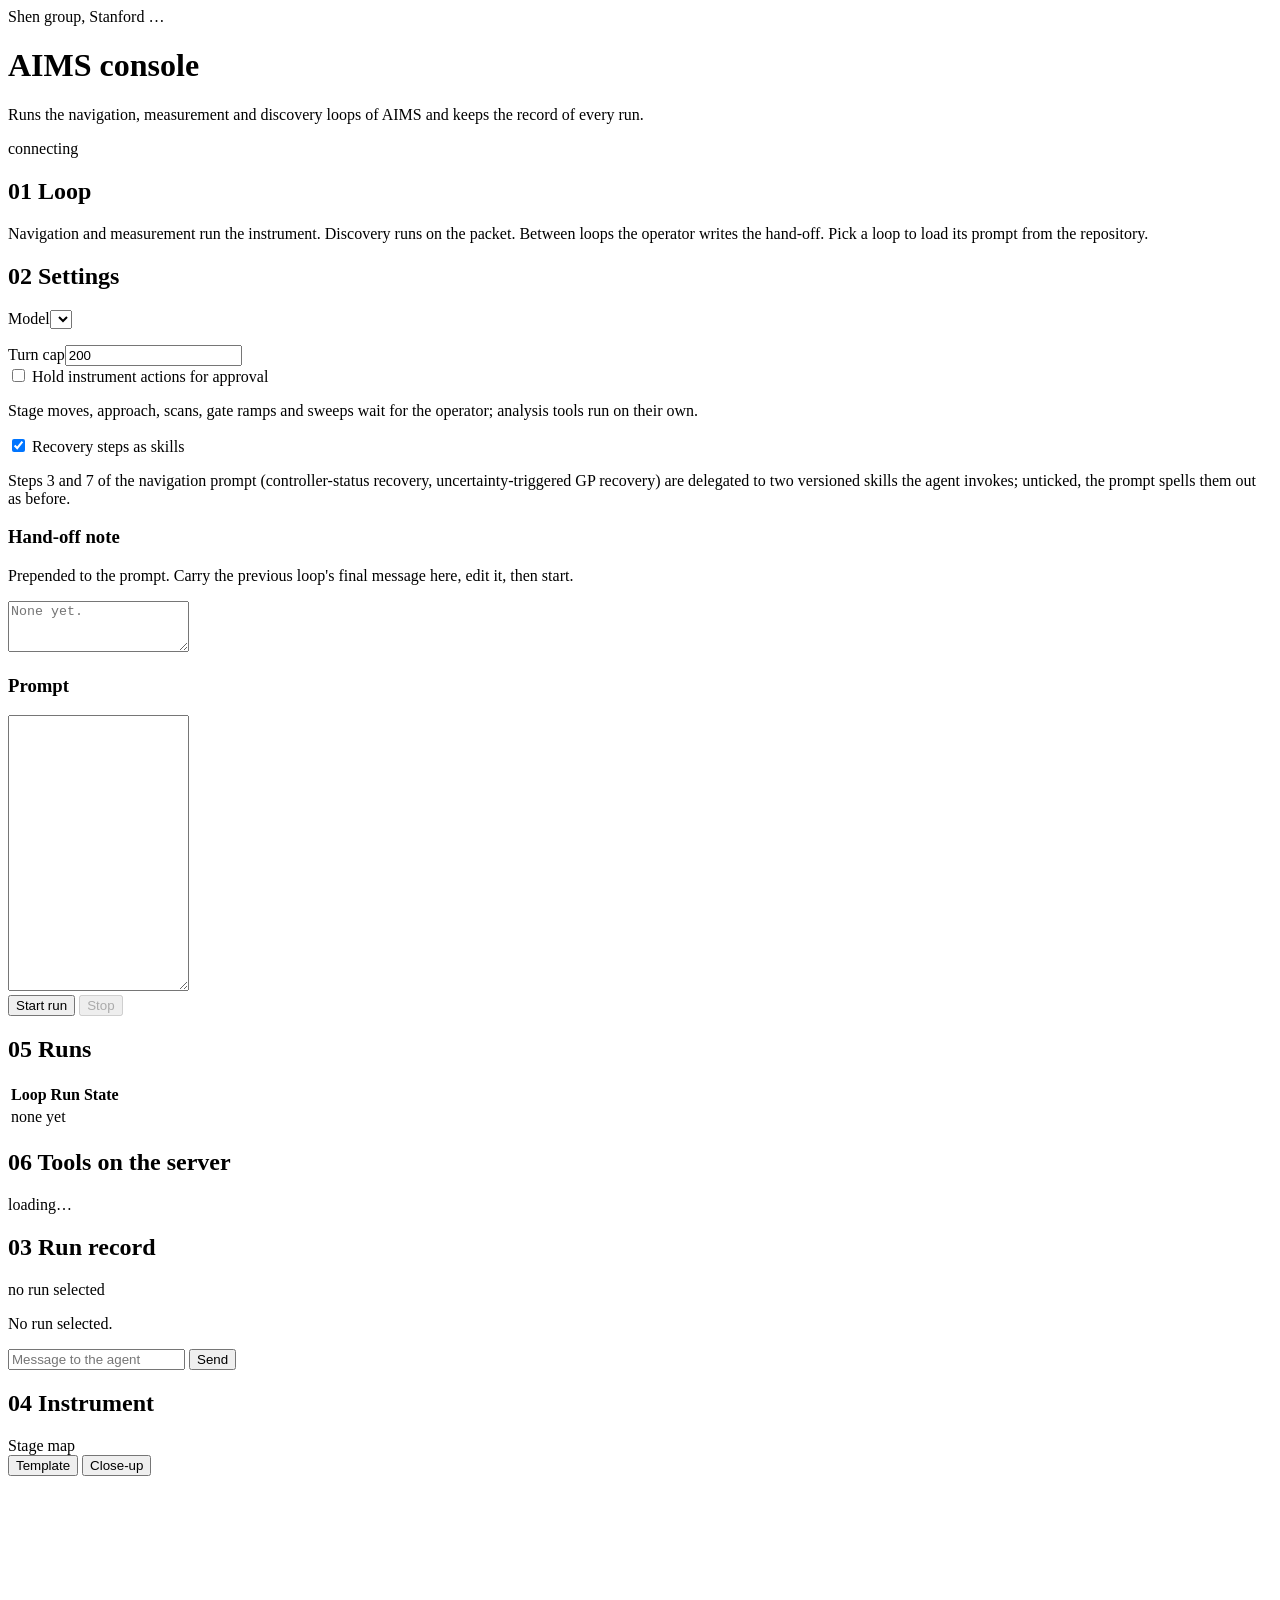
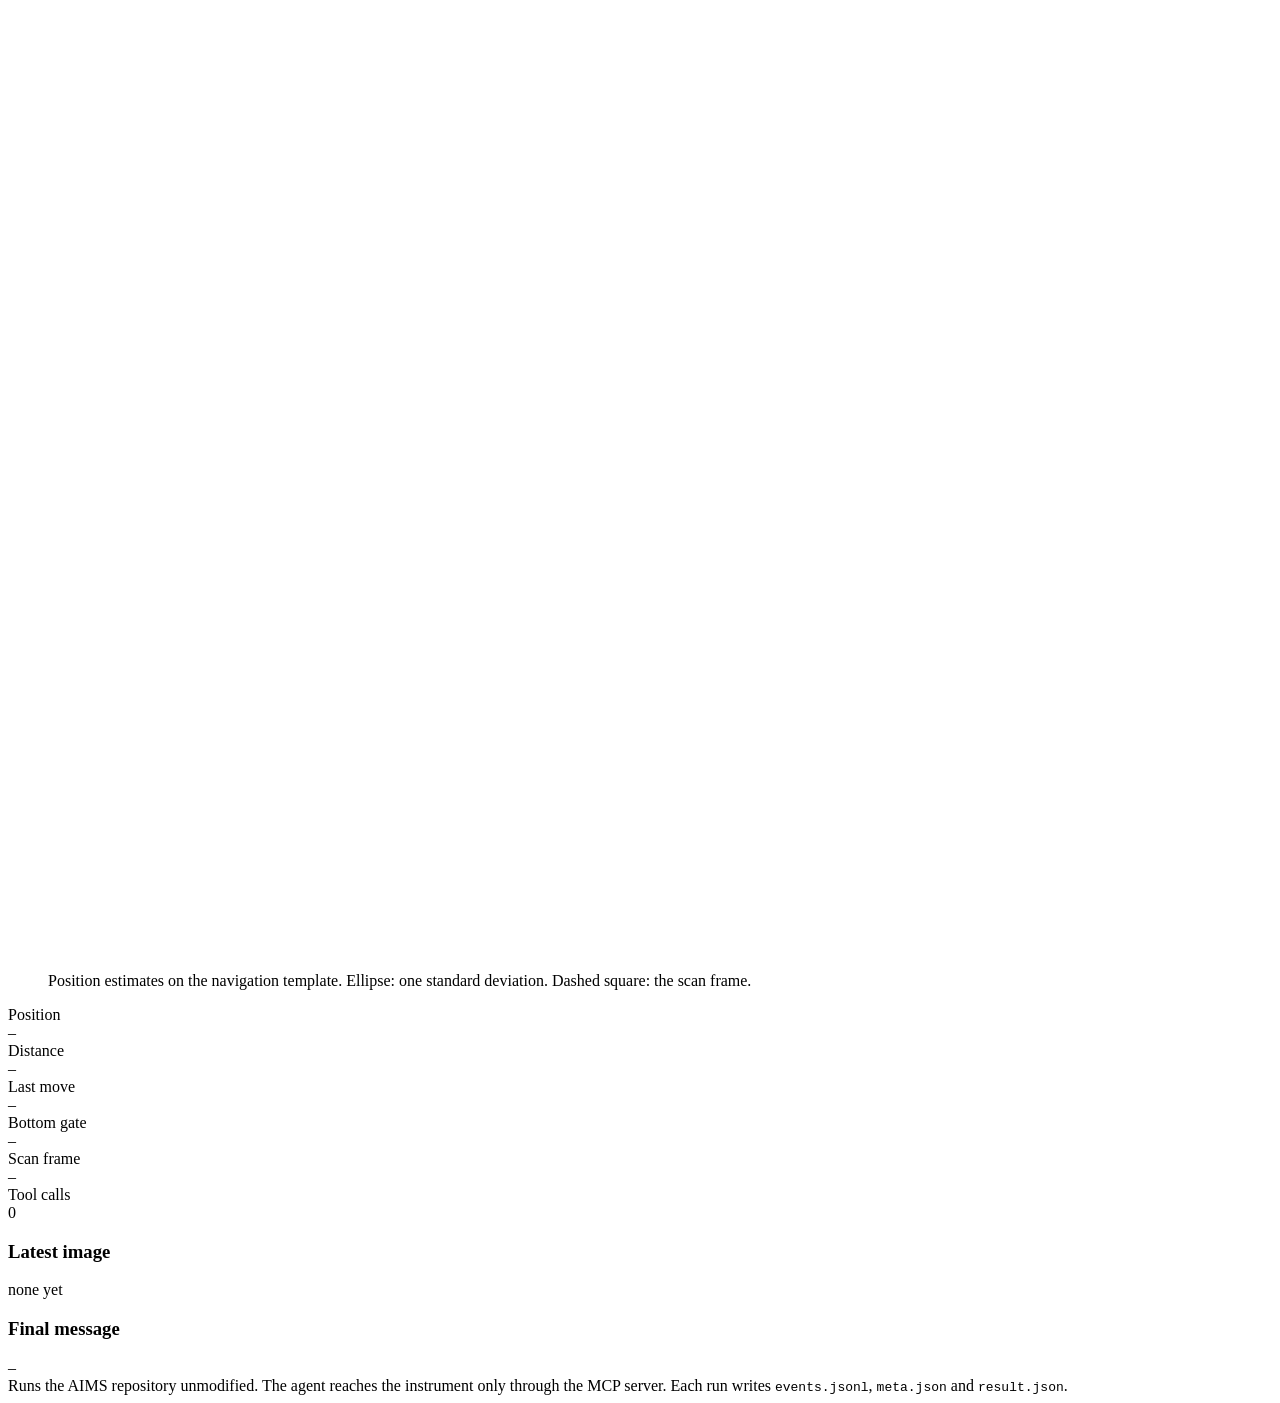
==== aims_console/web/index.html @ bb2802fc "AIMS console: reviewer-run console, simulator, drivers, skills, page builder Co-Authored-By: Claude " ====
<!doctype html>
<html lang="en">
<head>
<meta charset="utf-8">
<meta name="viewport" content="width=device-width, initial-scale=1">
<title>AIMS console</title>
<link rel="stylesheet" href="/static/style.css">
</head>
<body>
<header class="masthead">
  <div class="wide">
    <span class="home">Shen group, Stanford</span>
    <span class="tag mode" id="mode">…</span>
  </div>
</header>

<main class="wide">
  <h1>AIMS console</h1>
  <p class="sub">Runs the navigation, measurement and discovery loops of AIMS and keeps the record of every run.</p>
  <p class="byline" id="byline">connecting</p>
  <p class="note" id="staticnote" hidden></p>
  <div class="ctl" id="servicerow" hidden><span class="ctl-label">Console service</span><input id="service" type="text" spellcheck="false" placeholder="https://aims-console.example.org"><button id="serviceset" class="btn" type="button">Connect</button><span class="note" id="servicenote"></span></div>
  <p class="note" id="publicnote" hidden></p>
  <div class="callout" id="runlocal" hidden>
    <h3>Run it yourself</h3>
    <p>The console runs on your own machine against a simulated instrument, on your own API key; the key never leaves your computer. One of:</p>
    <pre class="cmd" id="cmd_docker"></pre>
    <pre class="cmd" id="cmd_script"></pre>
    <p class="note">Then open <code>http://localhost:8080</code>, which serves this same page connected to the local service, or press Connect above with <code>http://127.0.0.1:8080</code> to drive it from here. Source, manual and the discovery-loop rerun kit: <a id="runlocal_repo" href="#"></a>.</p>
  </div>

  <section id="loop">
    <h2><span class="num">01</span> Loop</h2>
    <p class="note">Navigation and measurement run the instrument. Discovery runs on the packet. Between loops the operator writes the hand-off. Pick a loop to load its prompt from the repository.</p>
    <div class="chain" id="loops"></div>
  </section>

  <div class="grid">
    <div class="col settings">
      <section id="settings">
        <h2><span class="num">02</span> Settings</h2>
        <div class="ctl"><span class="ctl-label">Model</span><select id="modelsel"></select></div>
        <div class="ctl" id="modelfree" hidden><span class="ctl-label">Model id</span><input id="model" type="text" spellcheck="false" placeholder="any model id the provider accepts"></div>
        <p class="note" id="modelnote"></p>
        <div id="keys" hidden>
          <div class="ctl"><span class="ctl-label">Anthropic key</span><input id="key_anthropic" type="password" autocomplete="off" spellcheck="false" placeholder="sk-ant-..."></div>
          <div class="ctl"><span class="ctl-label">OpenAI key</span><input id="key_openai" type="password" autocomplete="off" spellcheck="false" placeholder="sk-..."></div>
          <p class="note">The key for the chosen model's provider; the field follows the model. It goes to the console service with the run request, stays in that run's process for its duration, and is never written to the service's logs or disk. This browser keeps it in session storage until the tab closes. The service has no key of its own.</p>
        </div>
        <div class="ctl"><span class="ctl-label">Turn cap</span><input id="maxturns" type="number" value="200" min="1"><span class="note" id="turnnote"></span></div>
        <label class="chk"><input id="approve" type="checkbox"> Hold instrument actions for approval</label>
        <p class="note">Stage moves, approach, scans, gate ramps and sweeps wait for the operator; analysis tools run on their own.</p>
        <label class="chk" id="skillsrow"><input id="useskills" type="checkbox" checked> Recovery steps as skills</label>
        <p class="note" id="skillsnote">Steps 3 and 7 of the navigation prompt (controller-status recovery, uncertainty-triggered GP recovery) are delegated to two versioned skills the agent invokes; unticked, the prompt spells them out as before.</p>

        <h3>Hand-off note</h3>
        <p class="note">Prepended to the prompt. Carry the previous loop's final message here, edit it, then start.</p>
        <textarea id="handoff" rows="3" placeholder="None yet."></textarea>

        <h3>Prompt <small id="promptsrc"></small></h3>
        <textarea id="prompt" class="prompt" rows="18" spellcheck="false"></textarea>
        <div class="row">
          <button id="start" class="btn primary">Start run</button>
          <button id="stop" class="btn" disabled>Stop</button>
        </div>
      </section>

      <section id="runs-section">
        <h2><span class="num">05</span> Runs</h2>
        <div class="tablebox">
          <table>
            <thead><tr><th>Loop</th><th>Run</th><th>State</th></tr></thead>
            <tbody id="runs"><tr><td class="empty" colspan="3">none yet</td></tr></tbody>
          </table>
        </div>
        <p class="count" id="runcount"></p>
      </section>

      <section id="tools-section">
        <h2><span class="num">06</span> Tools on the server</h2>
        <p class="tools" id="tools">loading…</p>
      </section>
    </div>

    <div class="col record">
      <section id="record">
        <h2><span class="num">03</span> Run record <span class="tag" id="runstate" hidden></span><small class="muted" id="rundetail"></small></h2>
        <p class="readout"><span class="mono" id="runid">no run selected</span><a id="download" href="#" download hidden>events.jsonl</a></p>
        <div id="approval" class="callout warn" hidden>
          <h3>Approval needed</h3>
          <p><code id="apname"></code></p>
          <div class="args" id="apinput"></div>
          <div class="row">
            <input id="apnote" class="grow" type="text" placeholder="Note to the agent (optional)">
            <button id="apallow" class="btn primary">Allow</button>
            <button id="apdeny" class="btn">Deny</button>
          </div>
        </div>
        <div id="steps" class="ledger"><p class="empty">No run selected.</p></div>
        <div class="composer">
          <input id="msg" type="text" placeholder="Message to the agent">
          <button id="send" class="btn">Send</button>
        </div>
      </section>
    </div>

    <aside class="col state">
      <div class="sticky">
        <section id="instrument">
          <h2><span class="num">04</span> Instrument</h2>
          <div class="ctl"><span class="ctl-label">Stage map</span>
            <div class="seg" id="stageview">
              <button type="button" data-view="template" aria-pressed="true">Template</button>
              <button type="button" data-view="close" aria-pressed="false">Close-up</button>
            </div>
          </div>
          <figure>
            <svg id="stagemap" viewBox="0 0 330 300" role="img" aria-label="Position estimates on the navigation template"></svg>
            <figcaption id="stagecap">Position estimates on the navigation template. Ellipse: one standard deviation. Dashed square: the scan frame.</figcaption>
          </figure>
          <div class="tiles">
            <div class="tile"><div class="k">Position</div><div class="v" id="pos">–</div><div class="s" id="unc"></div></div>
            <div class="tile"><div class="k">Distance</div><div class="v" id="dist">–</div><div class="s" id="conf"></div></div>
            <div class="tile"><div class="k">Last move</div><div class="v" id="move">–</div><div class="s" id="moves"></div></div>
            <div class="tile"><div class="k">Bottom gate</div><div class="v" id="vbg">–</div><div class="s" id="vbgs"></div></div>
            <div class="tile"><div class="k">Scan frame</div><div class="v" id="frame">–</div><div class="s" id="frames"></div></div>
            <div class="tile"><div class="k">Tool calls</div><div class="v" id="ncalls">0</div><div class="s" id="cost"></div></div>
          </div>
          <h3>Latest image</h3>
          <div id="latestimg" class="imgbox"><span class="empty">none yet</span></div>
          <p class="note" id="imgcap"></p>
          <h3>Final message</h3>
          <div id="final" class="final muted">–</div>
          <button id="carry" class="btn" hidden>Use as the hand-off note</button>
        </section>
      </div>
    </aside>
  </div>
</main>

<footer>
  <div class="wide">Runs the AIMS repository unmodified. The agent reaches the instrument only through the MCP server. Each run writes <code>events.jsonl</code>, <code>meta.json</code> and <code>result.json</code>.</div>
</footer>
<script src="/static/app.js"></script>
</body>
</html>
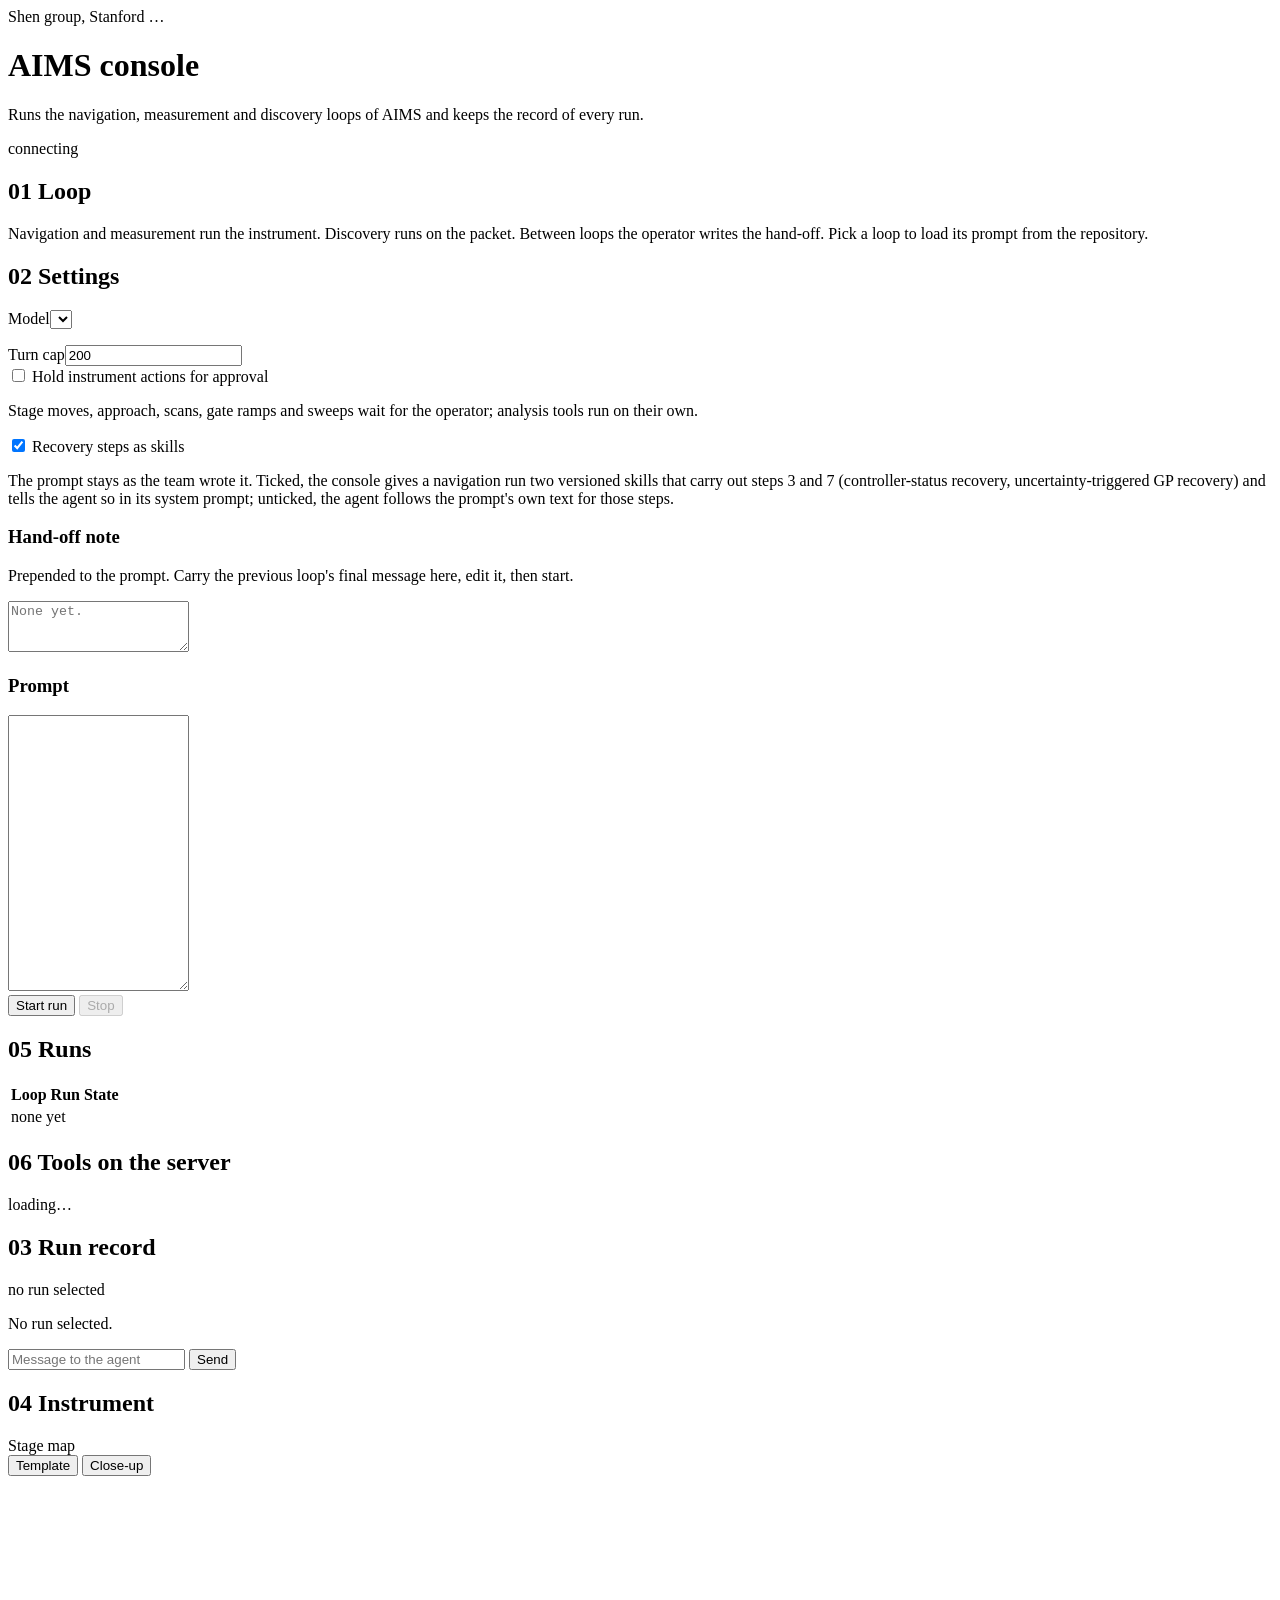
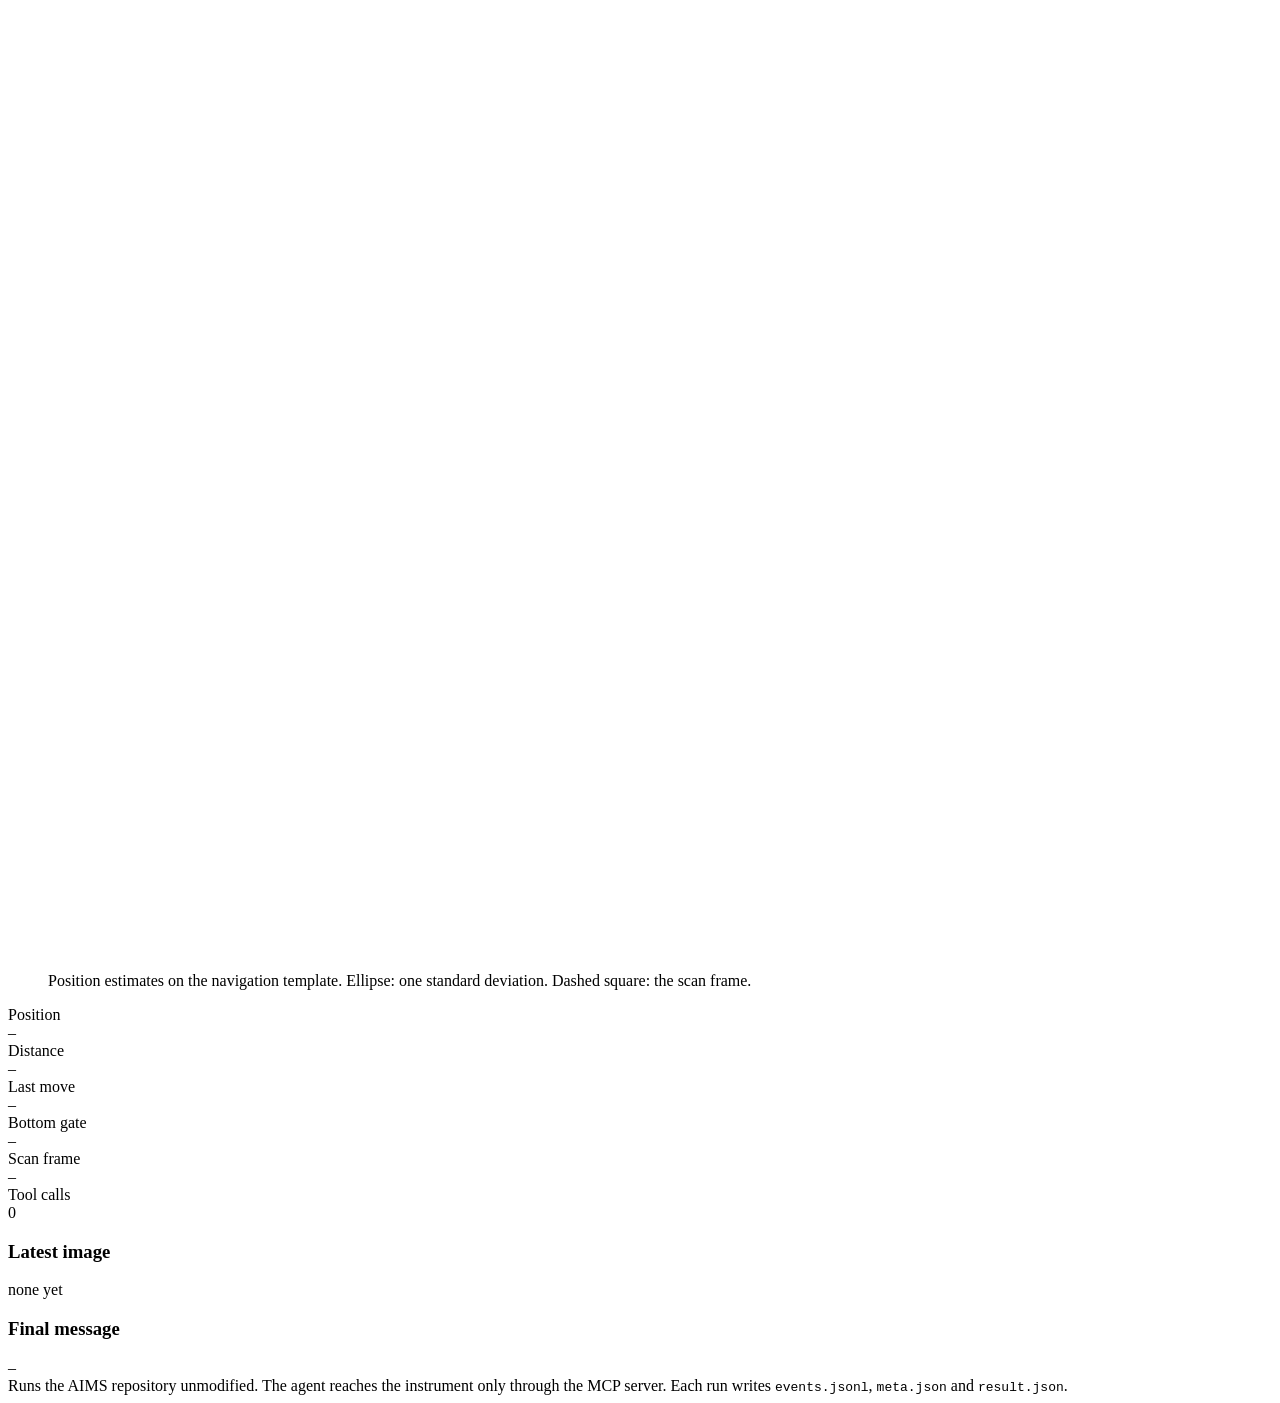
==== commit 234df0de: "Recovery skills: offered by the backend, never written into the prompt At Siyuan's request the navig" ====
--- a/aims_console/web/index.html
+++ b/aims_console/web/index.html
@@ -4,7 +4,7 @@
 <meta charset="utf-8">
 <meta name="viewport" content="width=device-width, initial-scale=1">
 <title>AIMS console</title>
-<link rel="stylesheet" href="/static/style.css">
+<link rel="stylesheet" href="static/style.css">
 </head>
 <body>
 <header class="masthead">
@@ -51,7 +51,7 @@
         <label class="chk"><input id="approve" type="checkbox"> Hold instrument actions for approval</label>
         <p class="note">Stage moves, approach, scans, gate ramps and sweeps wait for the operator; analysis tools run on their own.</p>
         <label class="chk" id="skillsrow"><input id="useskills" type="checkbox" checked> Recovery steps as skills</label>
-        <p class="note" id="skillsnote">Steps 3 and 7 of the navigation prompt (controller-status recovery, uncertainty-triggered GP recovery) are delegated to two versioned skills the agent invokes; unticked, the prompt spells them out as before.</p>
+        <p class="note" id="skillsnote">The prompt stays as the team wrote it. Ticked, the console gives a navigation run two versioned skills that carry out steps 3 and 7 (controller-status recovery, uncertainty-triggered GP recovery) and tells the agent so in its system prompt; unticked, the agent follows the prompt's own text for those steps.</p>
 
         <h3>Hand-off note</h3>
         <p class="note">Prepended to the prompt. Carry the previous loop's final message here, edit it, then start.</p>
@@ -141,6 +141,6 @@
 <footer>
   <div class="wide">Runs the AIMS repository unmodified. The agent reaches the instrument only through the MCP server. Each run writes <code>events.jsonl</code>, <code>meta.json</code> and <code>result.json</code>.</div>
 </footer>
-<script src="/static/app.js"></script>
+<script src="static/app.js"></script>
 </body>
 </html>
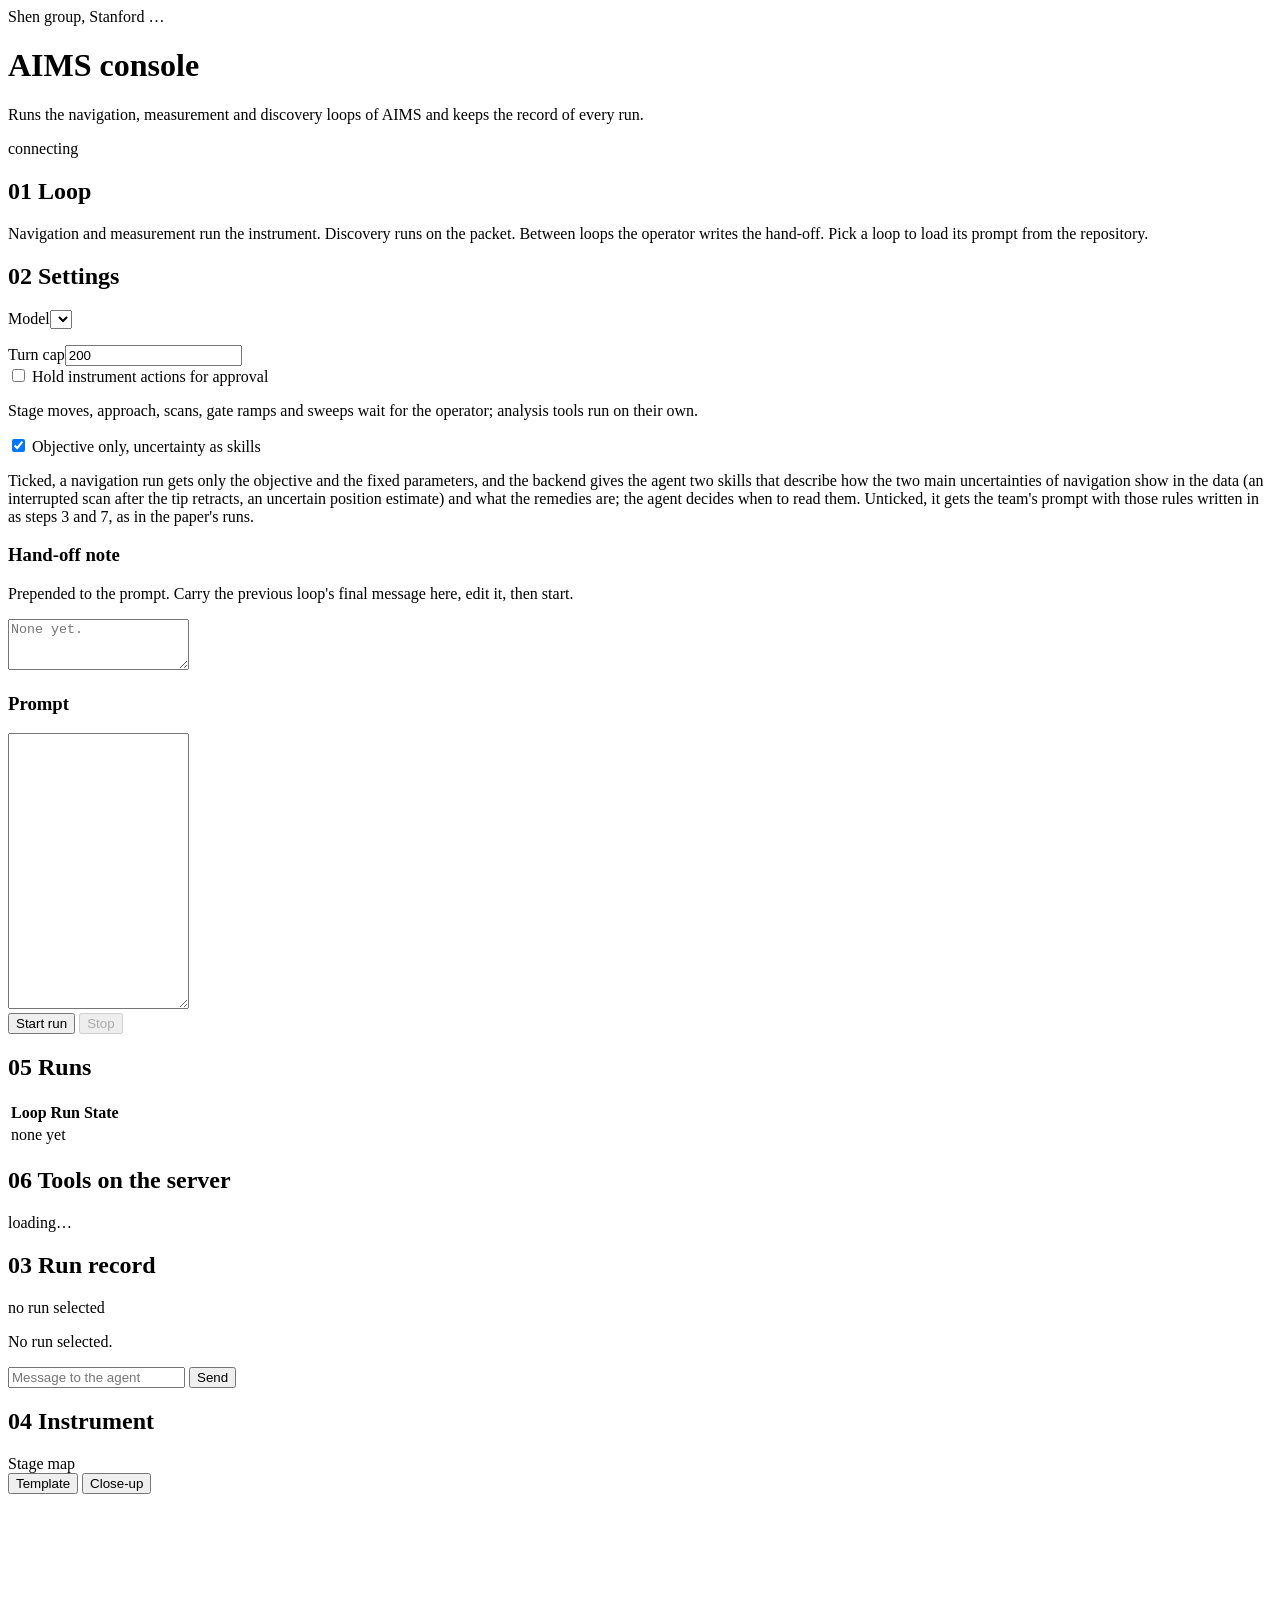
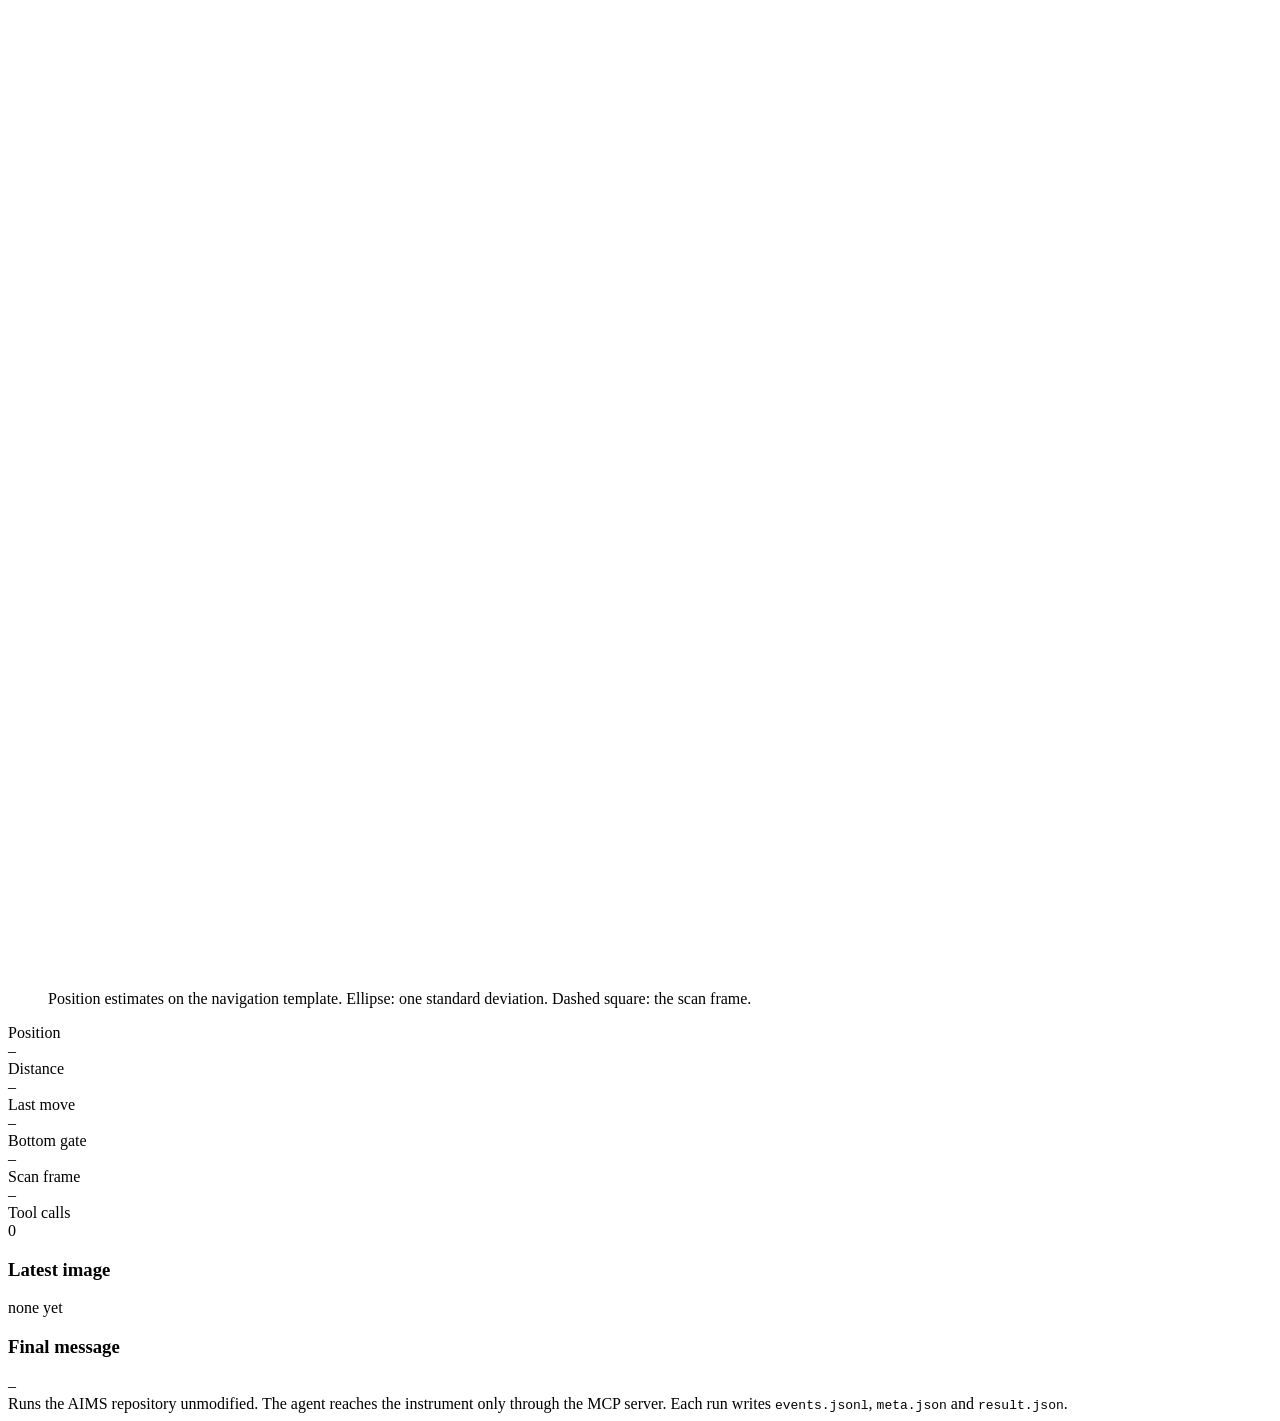
==== commit 087b0c08: "Navigation: objective-only prompt with diagnostic skills; simulator defaults match the recorded runs" ====
--- a/aims_console/web/index.html
+++ b/aims_console/web/index.html
@@ -48,16 +48,18 @@
           <p class="note">The key for the chosen model's provider; the field follows the model. It goes to the console service with the run request, stays in that run's process for its duration, and is never written to the service's logs or disk. This browser keeps it in session storage until the tab closes. The service has no key of its own.</p>
         </div>
         <div class="ctl"><span class="ctl-label">Turn cap</span><input id="maxturns" type="number" value="200" min="1"><span class="note" id="turnnote"></span></div>
+        <div class="ctl" id="seedrow" hidden><span class="ctl-label">Simulator seed</span><input id="seed" type="number" min="0" step="1" placeholder="random"><span class="note">sets the start position; a recorded run's seed repeats its start</span></div>
         <label class="chk"><input id="approve" type="checkbox"> Hold instrument actions for approval</label>
         <p class="note">Stage moves, approach, scans, gate ramps and sweeps wait for the operator; analysis tools run on their own.</p>
-        <label class="chk" id="skillsrow"><input id="useskills" type="checkbox" checked> Recovery steps as skills</label>
-        <p class="note" id="skillsnote">The prompt stays as the team wrote it. Ticked, the console gives a navigation run two versioned skills that carry out steps 3 and 7 (controller-status recovery, uncertainty-triggered GP recovery) and tells the agent so in its system prompt; unticked, the agent follows the prompt's own text for those steps.</p>
+        <label class="chk" id="skillsrow"><input id="useskills" type="checkbox" checked> Objective only, uncertainty as skills</label>
+        <p class="note" id="skillsnote">Ticked, a navigation run gets only the objective and the fixed parameters, and the backend gives the agent two skills that describe how the two main uncertainties of navigation show in the data (an interrupted scan after the tip retracts, an uncertain position estimate) and what the remedies are; the agent decides when to read them. Unticked, it gets the team's prompt with those rules written in as steps 3 and 7, as in the paper's runs.</p>
 
         <h3>Hand-off note</h3>
         <p class="note">Prepended to the prompt. Carry the previous loop's final message here, edit it, then start.</p>
         <textarea id="handoff" rows="3" placeholder="None yet."></textarea>
 
         <h3>Prompt <small id="promptsrc"></small></h3>
+        <p class="note" id="promptnote" hidden></p>
         <textarea id="prompt" class="prompt" rows="18" spellcheck="false"></textarea>
         <div class="row">
           <button id="start" class="btn primary">Start run</button>
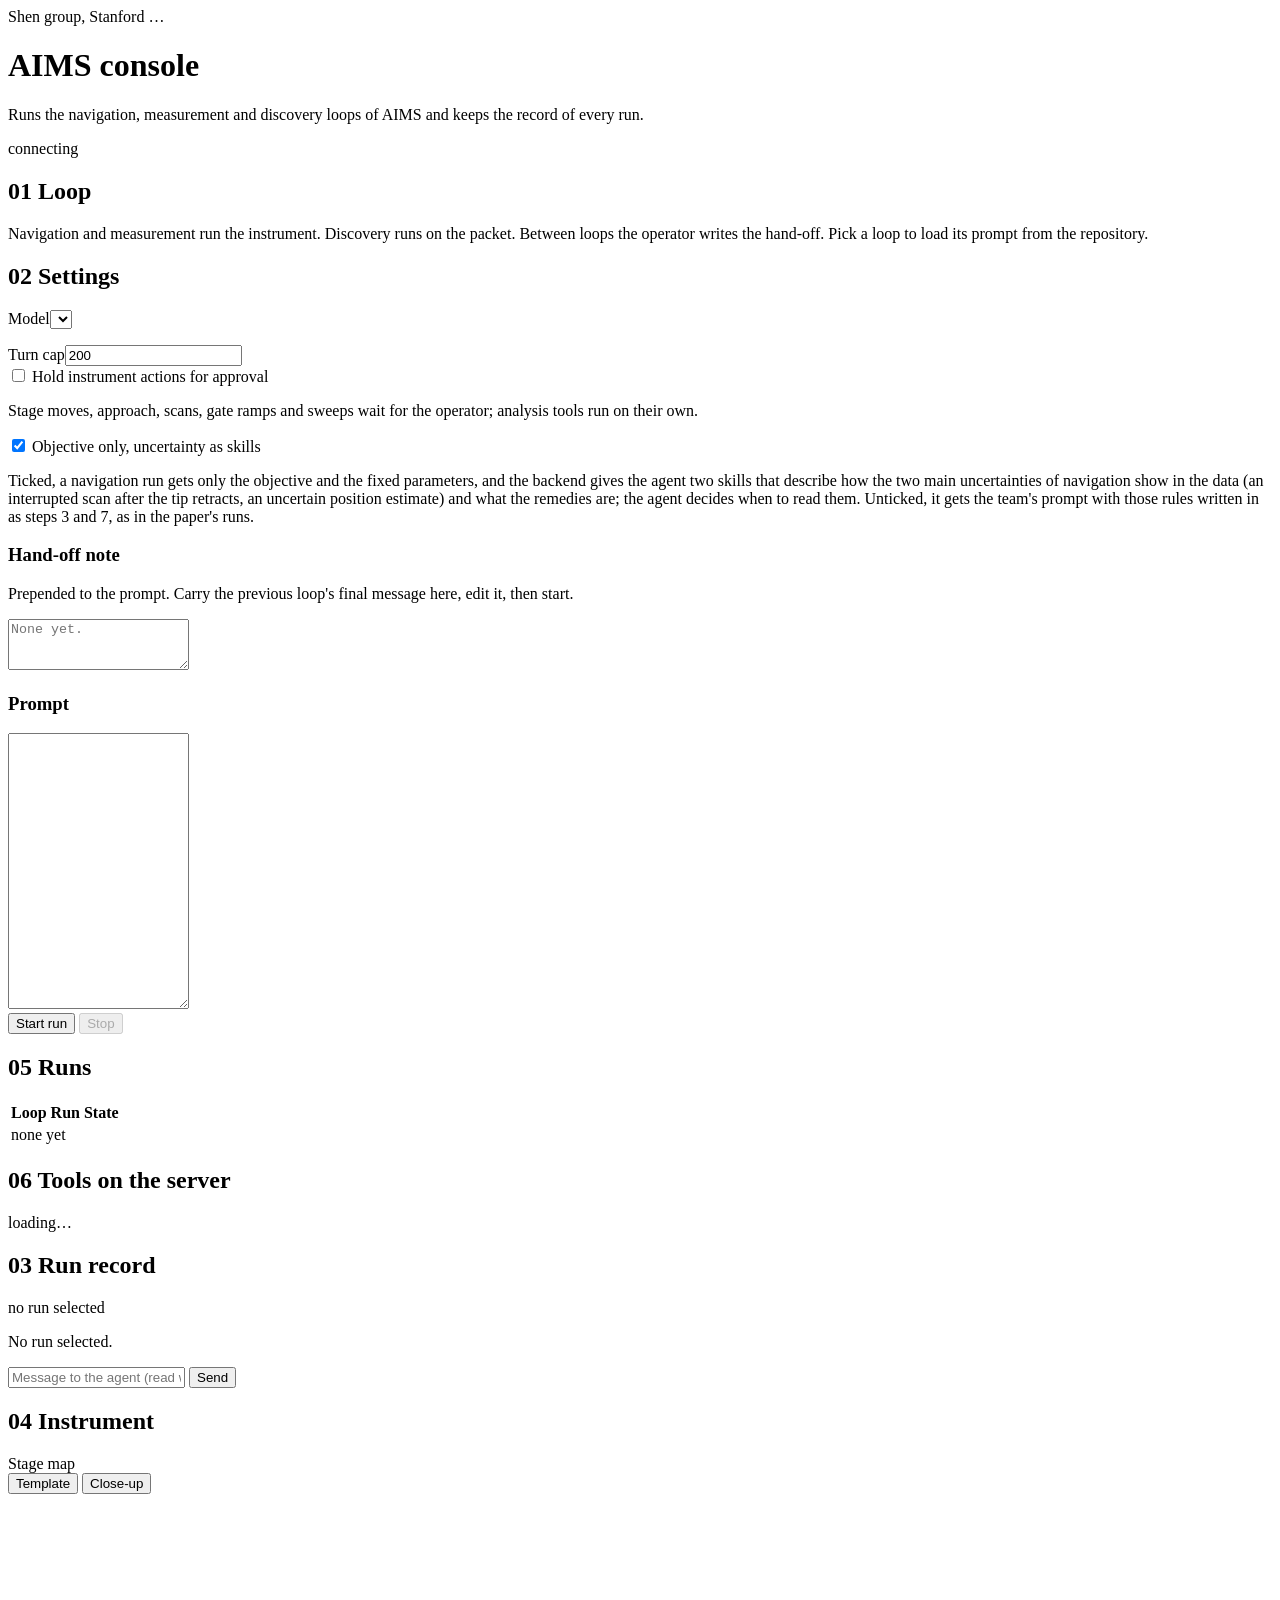
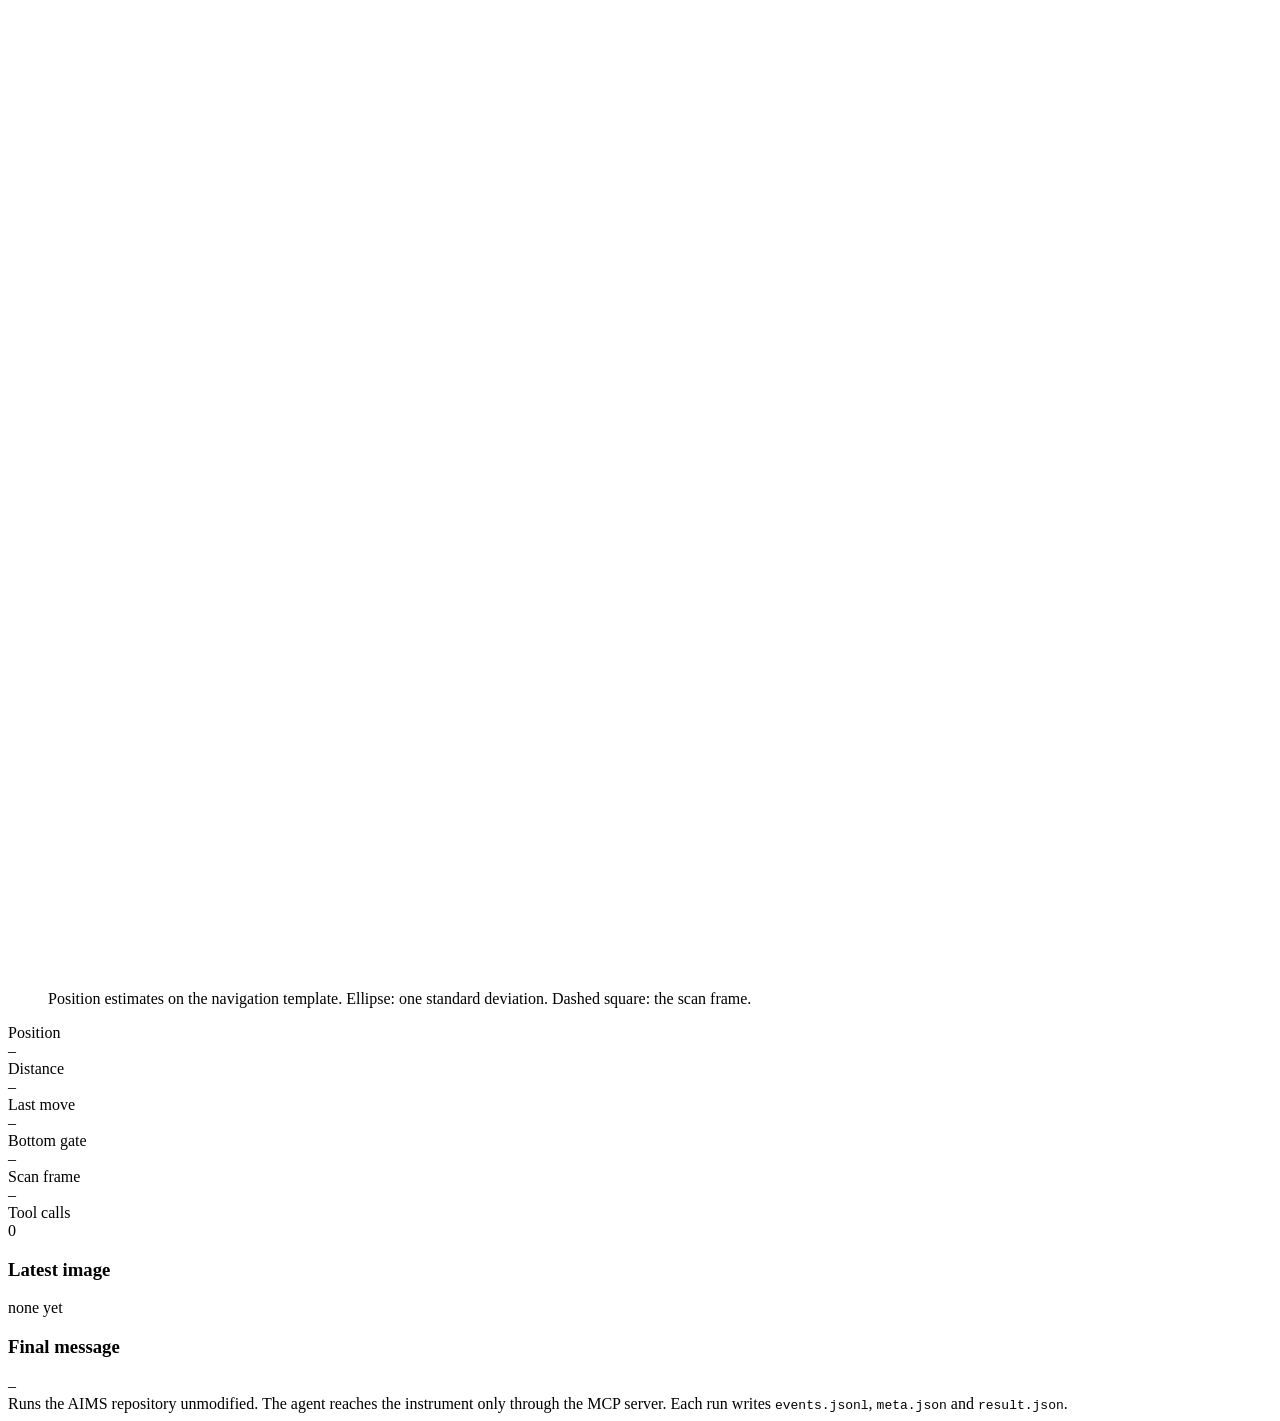
==== commit f97bdd99: "Console: keep the agent to the console's tools, operator messages mid-run, clearer run ends Found by" ====
--- a/aims_console/web/index.html
+++ b/aims_console/web/index.html
@@ -26,7 +26,7 @@
     <p>The console runs on your own machine against a simulated instrument, on your own API key; the key never leaves your computer. One of:</p>
     <pre class="cmd" id="cmd_docker"></pre>
     <pre class="cmd" id="cmd_script"></pre>
-    <p class="note">Then open <code>http://localhost:8080</code>, which serves this same page connected to the local service, or press Connect above with <code>http://127.0.0.1:8080</code> to drive it from here. Source, manual and the discovery-loop rerun kit: <a id="runlocal_repo" href="#"></a>.</p>
+    <p class="note">Then open <code>http://localhost:8080</code>, which serves this same page connected to the local service<span id="connecthint">, or press Connect above with <code>http://127.0.0.1:8080</code> to drive it from here</span>. Source, manual and the discovery-loop rerun kit: <a id="runlocal_repo" href="#"></a>.</p>
   </div>
 
   <section id="loop">
@@ -100,7 +100,7 @@
         </div>
         <div id="steps" class="ledger"><p class="empty">No run selected.</p></div>
         <div class="composer">
-          <input id="msg" type="text" placeholder="Message to the agent">
+          <input id="msg" type="text" placeholder="Message to the agent (read when its current response ends)">
           <button id="send" class="btn">Send</button>
         </div>
       </section>
